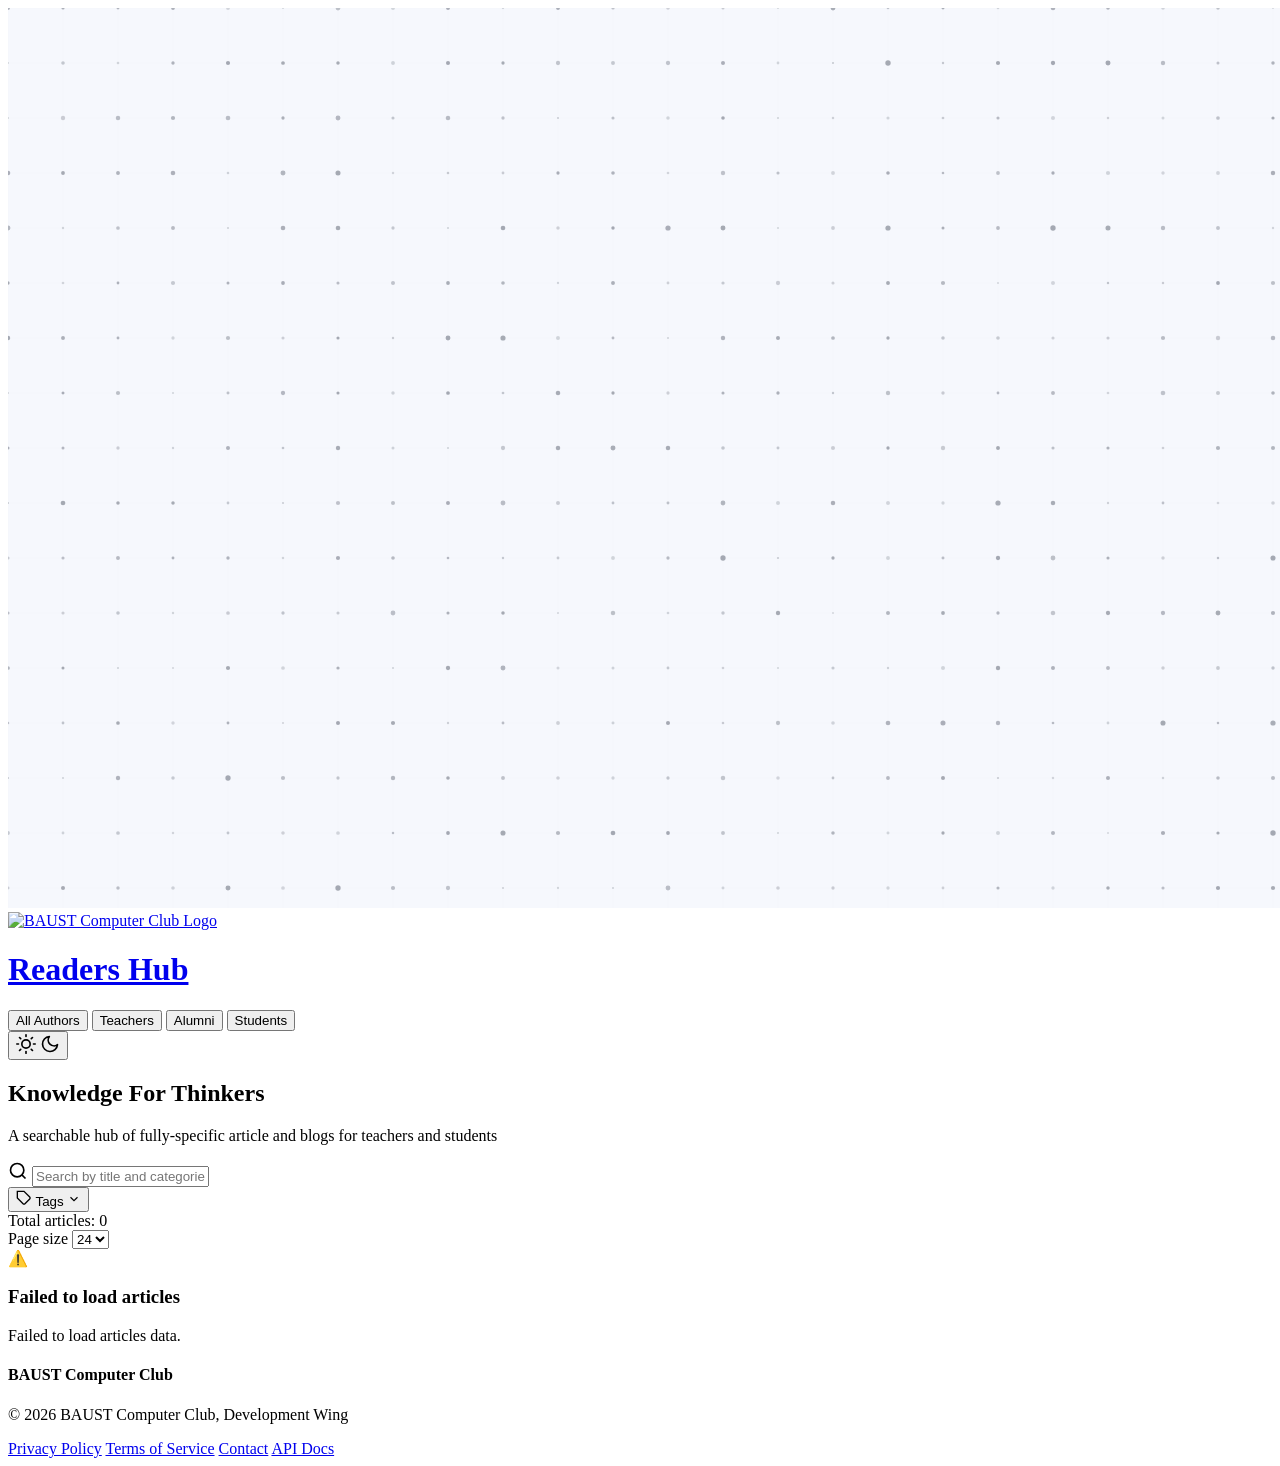
==== index.html @ feb51cdf "UI tweak: remove track, try option, and category badge" ====
<!DOCTYPE html>
<html lang="en" data-theme="light">
<head>
  <meta charset="UTF-8">
  <meta name="viewport" content="width=device-width, initial-scale=1.0">
  <title>Readers Hub - BAUST Computer Club</title>
  <meta name="description" content="A searchable hub of fully-specific article and blogs for teachers and students by BAUST Computer Club.">
  
  <!-- Google Fonts -->
  <link rel="preconnect" href="https://fonts.googleapis.com">
  <link rel="preconnect" href="https://fonts.gstatic.com" crossorigin>
  <link href="https://fonts.googleapis.com/css2?family=EB+Garamond:ital,wght@0,400..800;1,400..800&family=Inter:ital,opsz,wght@0,14..32,100..900;1,14..32,100..900&display=swap" rel="stylesheet">
  
  <link rel="stylesheet" href="style.css">
</head>
<body>

  <!-- Full Webpage Constellation Grid Canvas Background -->
  <canvas id="constellationCanvas" class="global-canvas-bg"></canvas>

  <!-- Top Navigation Header -->
  <header class="site-header">
    <div class="header-container">
      <!-- Left: Logo + Readers Hub title side-by-side -->
      <a href="index.html" class="brand-logo-group" aria-label="BAUST Computer Club Home">
        <img src="img/logo.jpeg" alt="BAUST Computer Club Logo" class="bcc-logo-img">
        <h1 class="header-title">Readers Hub</h1>
      </a>

      <!-- Center/Right: Author Category Nav Buttons (No dropdown) -->
      <nav class="nav-author-categories" aria-label="Author Categories">
        <button class="author-cat-nav-btn active" data-role="all">All Authors</button>
        <button class="author-cat-nav-btn" data-role="teacher">Teachers</button>
        <button class="author-cat-nav-btn" data-role="alumni">Alumni</button>
        <button class="author-cat-nav-btn" data-role="student">Students</button>
      </nav>

      <!-- Right Theme Toggle -->
      <div class="header-actions">
        <button id="themeToggleBtn" class="theme-toggle-btn" aria-label="Toggle light/dark theme" title="Toggle Theme">
          <!-- Sun Icon (shown in dark mode) -->
          <svg class="icon-sun" viewBox="0 0 24 24" width="20" height="20" stroke="currentColor" stroke-width="2" fill="none" stroke-linecap="round" stroke-linejoin="round">
            <circle cx="12" cy="12" r="5"></circle>
            <line x1="12" y1="1" x2="12" y2="3"></line>
            <line x1="12" y1="21" x2="12" y2="23"></line>
            <line x1="4.22" y1="4.22" x2="5.64" y2="5.64"></line>
            <line x1="18.36" y1="18.36" x2="19.78" y2="19.78"></line>
            <line x1="1" y1="12" x2="3" y2="12"></line>
            <line x1="21" y1="12" x2="23" y2="12"></line>
            <line x1="4.22" y1="19.78" x2="5.64" y2="18.36"></line>
            <line x1="18.36" y1="5.64" x2="19.78" y2="4.22"></line>
          </svg>
          <!-- Moon Icon (shown in light mode) -->
          <svg class="icon-moon" viewBox="0 0 24 24" width="20" height="20" stroke="currentColor" stroke-width="2" fill="none" stroke-linecap="round" stroke-linejoin="round">
            <path d="M21 12.79A9 9 0 1 1 11.21 3 7 7 0 0 0 21 12.79z"></path>
          </svg>
        </button>
      </div>
    </div>
  </header>

  <!-- Hero Section -->
  <section class="hero-section">
    <div class="hero-container">
      <h2 class="hero-title">Knowledge For Thinkers</h2>
      <p class="hero-subtitle">A searchable hub of fully-specific article and blogs for teachers and students</p>

      <!-- Search Input Container -->
      <div class="search-box-wrapper">
        <svg class="search-icon" viewBox="0 0 24 24" width="20" height="20" stroke="currentColor" stroke-width="2" fill="none">
          <circle cx="11" cy="11" r="8"></circle>
          <line x1="21" y1="21" x2="16.65" y2="16.65"></line>
        </svg>
        <input type="text" id="searchInput" class="search-input" placeholder="Search by title and categories" autocomplete="off" aria-label="Search articles">
        <button id="clearSearchBtn" class="clear-search-btn" aria-label="Clear search" hidden>✕</button>
      </div>


    </div>
  </section>

  <!-- Control & Filter Bar -->
  <main class="content-wrapper">
    <div class="control-bar-wrapper">
      <div class="control-bar">
        <!-- Left: Track filter buttons -->
        <div class="track-filters">

          <!-- Tags Dropdown filter button -->
          <div class="tags-dropdown-wrapper">
            <button id="tagsDropdownBtn" class="tags-dropdown-btn">
              <svg viewBox="0 0 24 24" width="16" height="16" stroke="currentColor" stroke-width="2" fill="none">
                <path d="M20.59 13.41l-7.17 7.17a2 2 0 0 1-2.83 0L2 12V2h10l8.59 8.59a2 2 0 0 1 0 2.82z"></path>
                <line x1="7" y1="7" x2="7.01" y2="7"></line>
              </svg>
              <span>Tags</span>
              <svg class="chevron-icon" viewBox="0 0 24 24" width="14" height="14" stroke="currentColor" stroke-width="2" fill="none">
                <polyline points="6 9 12 15 18 9"></polyline>
              </svg>
            </button>

            <!-- Tags menu -->
            <div id="tagsMenu" class="tags-menu" hidden>
              <!-- Populated dynamically -->
            </div>
          </div>
        </div>

        <!-- Right: Counter and Page Size -->
        <div class="control-right">
          <span class="article-count" id="articleCountLabel">Total articles: 0</span>
          
          <div class="page-size-wrapper">
            <label for="pageSizeSelect">Page size</label>
            <select id="pageSizeSelect" class="page-size-select">
              <option value="6">6</option>
              <option value="12">12</option>
              <option value="24" selected>24</option>
              <option value="36">36</option>
            </select>
          </div>
        </div>
      </div>
    </div>

    <!-- Article Cards Grid -->
    <section class="articles-section">
      <div id="articlesGrid" class="articles-grid">
        <!-- Rendered dynamically via app.js -->
      </div>

      <!-- Empty State -->
      <div id="emptyState" class="empty-state" hidden>
        <div class="empty-icon">🔍</div>
        <h3>No matching articles found</h3>
        <p>Try adjusting your search criteria or filter tags.</p>
        <button id="resetFiltersBtn" class="reset-btn">Reset All Filters</button>
      </div>
    </section>

    <!-- Pagination Container -->
    <nav class="pagination-container" aria-label="Page navigation">
      <div id="paginationControls" class="pagination-controls">
        <!-- Dynamic pagination buttons -->
      </div>
    </nav>
  </main>

  <!-- Footer Section -->
  <footer class="site-footer">
    <div class="footer-card">
      <div class="footer-left">
        <h4 class="footer-brand">BAUST Computer Club</h4>
        <p class="footer-copyright">© 2026 BAUST Computer Club, Development Wing</p>
      </div>

      <div class="footer-links">
        <a href="#privacy" class="footer-link">Privacy Policy</a>
        <a href="#terms" class="footer-link">Terms of Service</a>
        <a href="#contact" class="footer-link">Contact</a>
        <a href="#api" class="footer-link">API Docs</a>
      </div>
    </div>
  </footer>

  <!-- Article Detail Modal -->
  <div id="articleModal" class="modal-overlay" hidden aria-hidden="true" role="dialog" aria-labelledby="modalTitle">
    <div class="modal-card">
      <button id="closeModalBtn" class="modal-close-btn" aria-label="Close modal">✕</button>
      
      <div class="modal-header">
        <div class="modal-meta-top">
          <span id="modalDate" class="modal-date">2024-08-12</span>
          <span id="modalTrack" class="modal-track-badge">Business</span>
        </div>
        <h2 id="modalTitle" class="modal-title">FungalForecast</h2>
        <div id="modalCategories" class="modal-categories"></div>
      </div>

      <div class="modal-body">
        <div id="modalDescription" class="modal-description-callout"></div>
        <div id="modalContent" class="modal-full-content"></div>
      </div>

      <div class="modal-footer">
        <div id="modalTags" class="modal-tags"></div>
      </div>
    </div>
  </div>

  <script src="data.js"></script>
  <script src="app.js"></script>
</body>
</html>
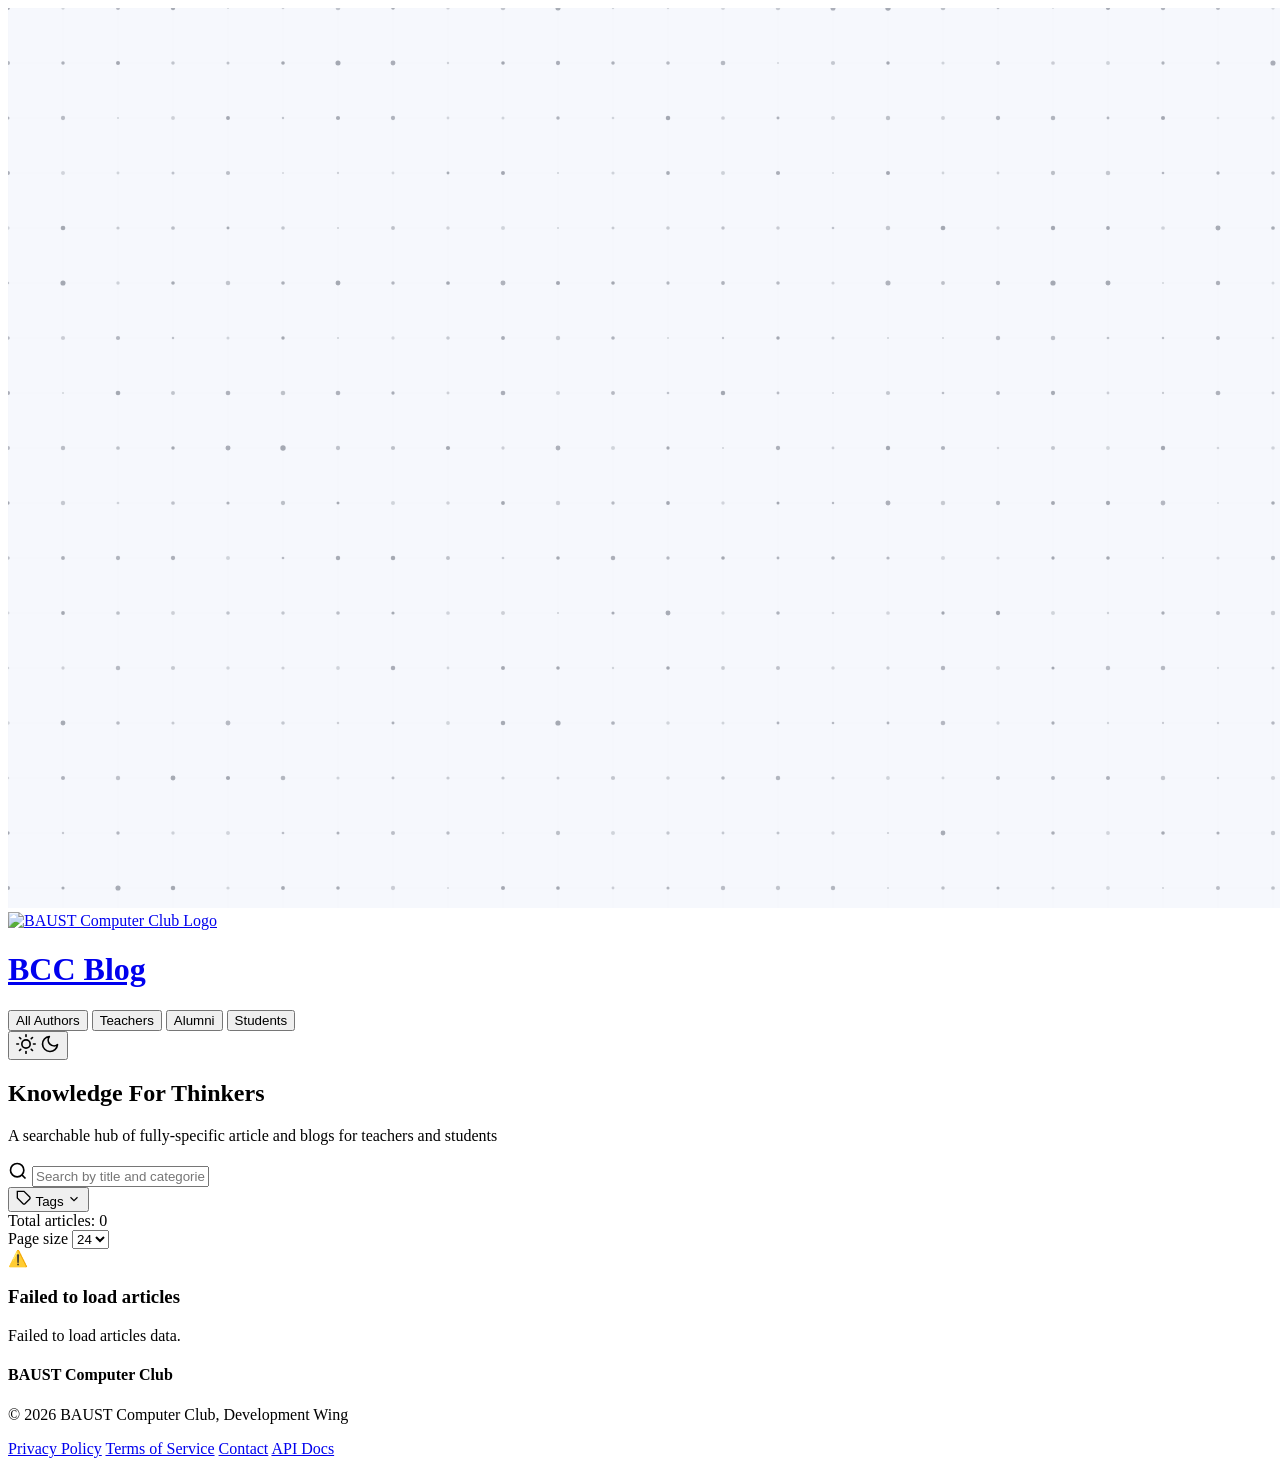
==== commit 79726b73: "Update project files" ====
--- a/index.html
+++ b/index.html
@@ -1,18 +1,23 @@
 <!DOCTYPE html>
 <html lang="en" data-theme="light">
+
 <head>
   <meta charset="UTF-8">
   <meta name="viewport" content="width=device-width, initial-scale=1.0">
   <title>Readers Hub - BAUST Computer Club</title>
-  <meta name="description" content="A searchable hub of fully-specific article and blogs for teachers and students by BAUST Computer Club.">
-  
+  <meta name="description"
+    content="A searchable hub of fully-specific article and blogs for teachers and students by BAUST Computer Club.">
+
   <!-- Google Fonts -->
   <link rel="preconnect" href="https://fonts.googleapis.com">
   <link rel="preconnect" href="https://fonts.gstatic.com" crossorigin>
-  <link href="https://fonts.googleapis.com/css2?family=EB+Garamond:ital,wght@0,400..800;1,400..800&family=Inter:ital,opsz,wght@0,14..32,100..900;1,14..32,100..900&display=swap" rel="stylesheet">
-  
+  <link
+    href="https://fonts.googleapis.com/css2?family=EB+Garamond:ital,wght@0,400..800;1,400..800&family=Inter:ital,opsz,wght@0,14..32,100..900;1,14..32,100..900&display=swap"
+    rel="stylesheet">
+
   <link rel="stylesheet" href="style.css">
 </head>
+
 <body>
 
   <!-- Full Webpage Constellation Grid Canvas Background -->
@@ -24,7 +29,7 @@
       <!-- Left: Logo + Readers Hub title side-by-side -->
       <a href="index.html" class="brand-logo-group" aria-label="BAUST Computer Club Home">
         <img src="img/logo.jpeg" alt="BAUST Computer Club Logo" class="bcc-logo-img">
-        <h1 class="header-title">Readers Hub</h1>
+        <h1 class="header-title">BCC Blog</h1>
       </a>
 
       <!-- Center/Right: Author Category Nav Buttons (No dropdown) -->
@@ -39,7 +44,8 @@
       <div class="header-actions">
         <button id="themeToggleBtn" class="theme-toggle-btn" aria-label="Toggle light/dark theme" title="Toggle Theme">
           <!-- Sun Icon (shown in dark mode) -->
-          <svg class="icon-sun" viewBox="0 0 24 24" width="20" height="20" stroke="currentColor" stroke-width="2" fill="none" stroke-linecap="round" stroke-linejoin="round">
+          <svg class="icon-sun" viewBox="0 0 24 24" width="20" height="20" stroke="currentColor" stroke-width="2"
+            fill="none" stroke-linecap="round" stroke-linejoin="round">
             <circle cx="12" cy="12" r="5"></circle>
             <line x1="12" y1="1" x2="12" y2="3"></line>
             <line x1="12" y1="21" x2="12" y2="23"></line>
@@ -51,7 +57,8 @@
             <line x1="18.36" y1="5.64" x2="19.78" y2="4.22"></line>
           </svg>
           <!-- Moon Icon (shown in light mode) -->
-          <svg class="icon-moon" viewBox="0 0 24 24" width="20" height="20" stroke="currentColor" stroke-width="2" fill="none" stroke-linecap="round" stroke-linejoin="round">
+          <svg class="icon-moon" viewBox="0 0 24 24" width="20" height="20" stroke="currentColor" stroke-width="2"
+            fill="none" stroke-linecap="round" stroke-linejoin="round">
             <path d="M21 12.79A9 9 0 1 1 11.21 3 7 7 0 0 0 21 12.79z"></path>
           </svg>
         </button>
@@ -67,11 +74,13 @@
 
       <!-- Search Input Container -->
       <div class="search-box-wrapper">
-        <svg class="search-icon" viewBox="0 0 24 24" width="20" height="20" stroke="currentColor" stroke-width="2" fill="none">
+        <svg class="search-icon" viewBox="0 0 24 24" width="20" height="20" stroke="currentColor" stroke-width="2"
+          fill="none">
           <circle cx="11" cy="11" r="8"></circle>
           <line x1="21" y1="21" x2="16.65" y2="16.65"></line>
         </svg>
-        <input type="text" id="searchInput" class="search-input" placeholder="Search by title and categories" autocomplete="off" aria-label="Search articles">
+        <input type="text" id="searchInput" class="search-input" placeholder="Search by title and categories"
+          autocomplete="off" aria-label="Search articles">
         <button id="clearSearchBtn" class="clear-search-btn" aria-label="Clear search" hidden>✕</button>
       </div>
 
@@ -94,7 +103,8 @@
                 <line x1="7" y1="7" x2="7.01" y2="7"></line>
               </svg>
               <span>Tags</span>
-              <svg class="chevron-icon" viewBox="0 0 24 24" width="14" height="14" stroke="currentColor" stroke-width="2" fill="none">
+              <svg class="chevron-icon" viewBox="0 0 24 24" width="14" height="14" stroke="currentColor"
+                stroke-width="2" fill="none">
                 <polyline points="6 9 12 15 18 9"></polyline>
               </svg>
             </button>
@@ -109,7 +119,7 @@
         <!-- Right: Counter and Page Size -->
         <div class="control-right">
           <span class="article-count" id="articleCountLabel">Total articles: 0</span>
-          
+
           <div class="page-size-wrapper">
             <label for="pageSizeSelect">Page size</label>
             <select id="pageSizeSelect" class="page-size-select">
@@ -167,7 +177,7 @@
   <div id="articleModal" class="modal-overlay" hidden aria-hidden="true" role="dialog" aria-labelledby="modalTitle">
     <div class="modal-card">
       <button id="closeModalBtn" class="modal-close-btn" aria-label="Close modal">✕</button>
-      
+
       <div class="modal-header">
         <div class="modal-meta-top">
           <span id="modalDate" class="modal-date">2024-08-12</span>
@@ -191,4 +201,5 @@
   <script src="data.js"></script>
   <script src="app.js"></script>
 </body>
-</html>
+
+</html>
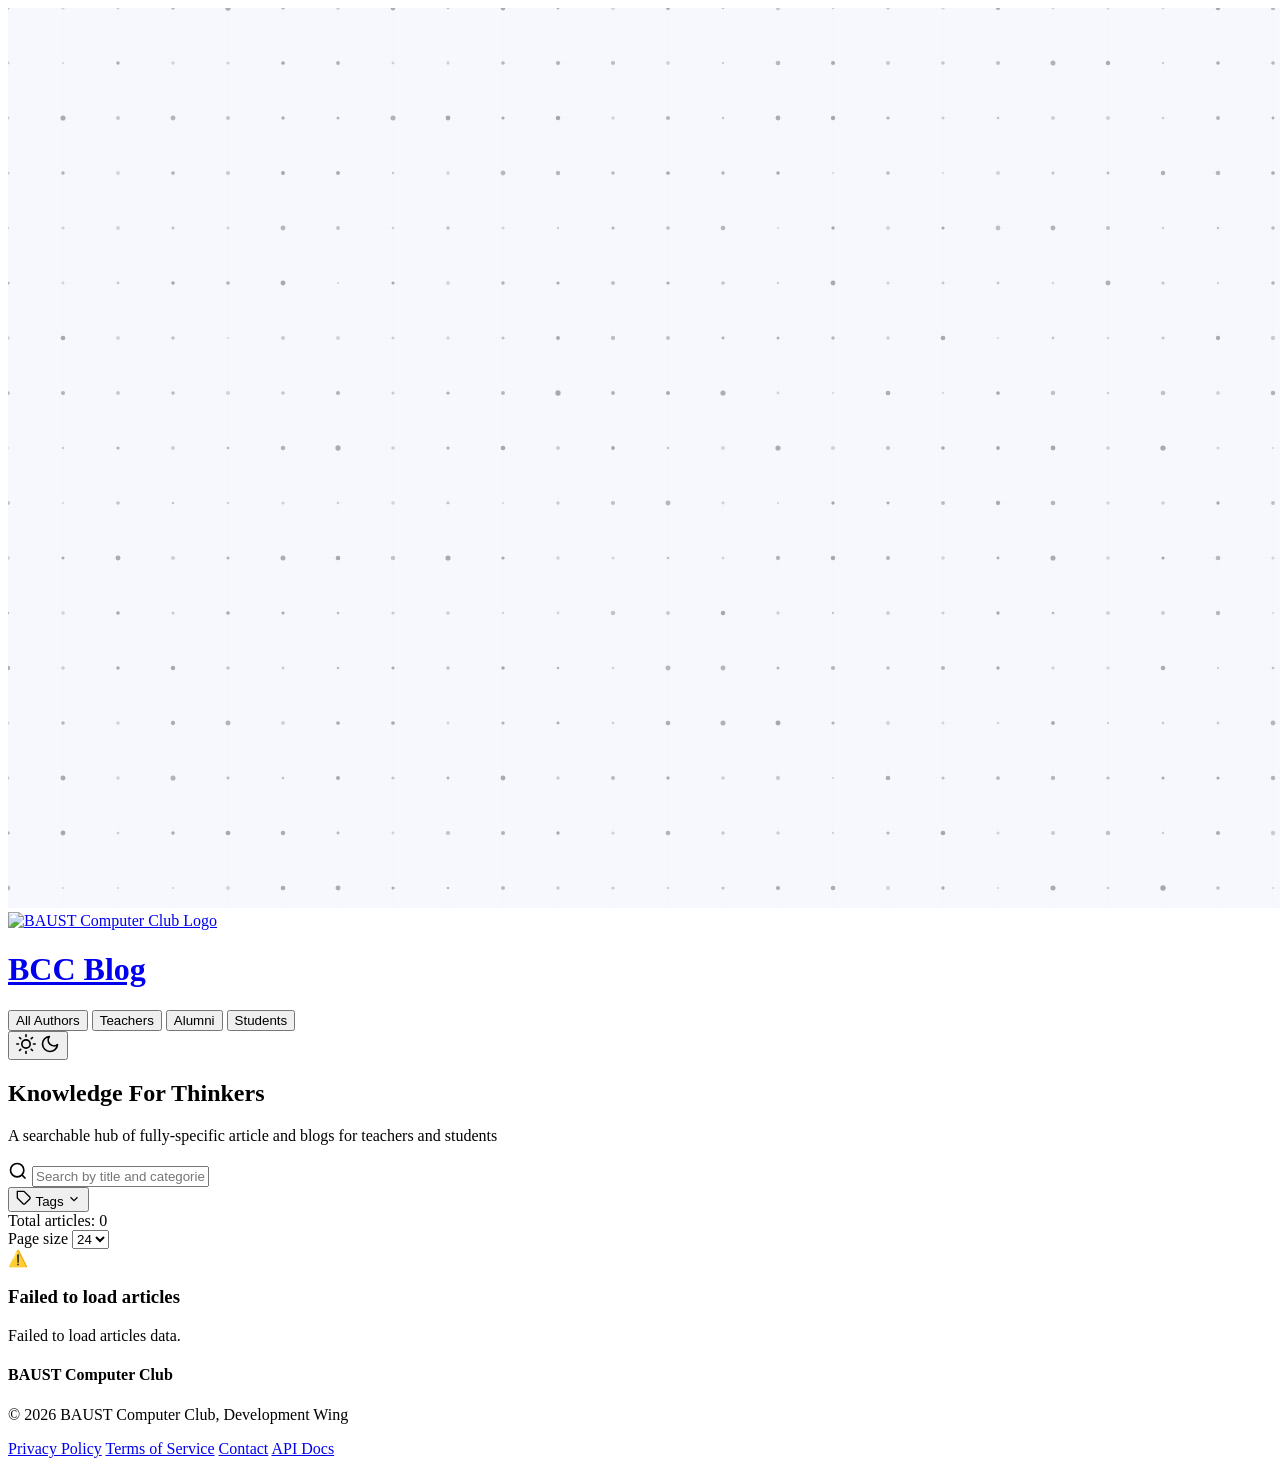
==== commit 24060862: "Title changes" ====
--- a/index.html
+++ b/index.html
@@ -4,7 +4,7 @@
 <head>
   <meta charset="UTF-8">
   <meta name="viewport" content="width=device-width, initial-scale=1.0">
-  <title>Readers Hub - BAUST Computer Club</title>
+  <title>BCCBlog</title>
   <meta name="description"
     content="A searchable hub of fully-specific article and blogs for teachers and students by BAUST Computer Club.">
 
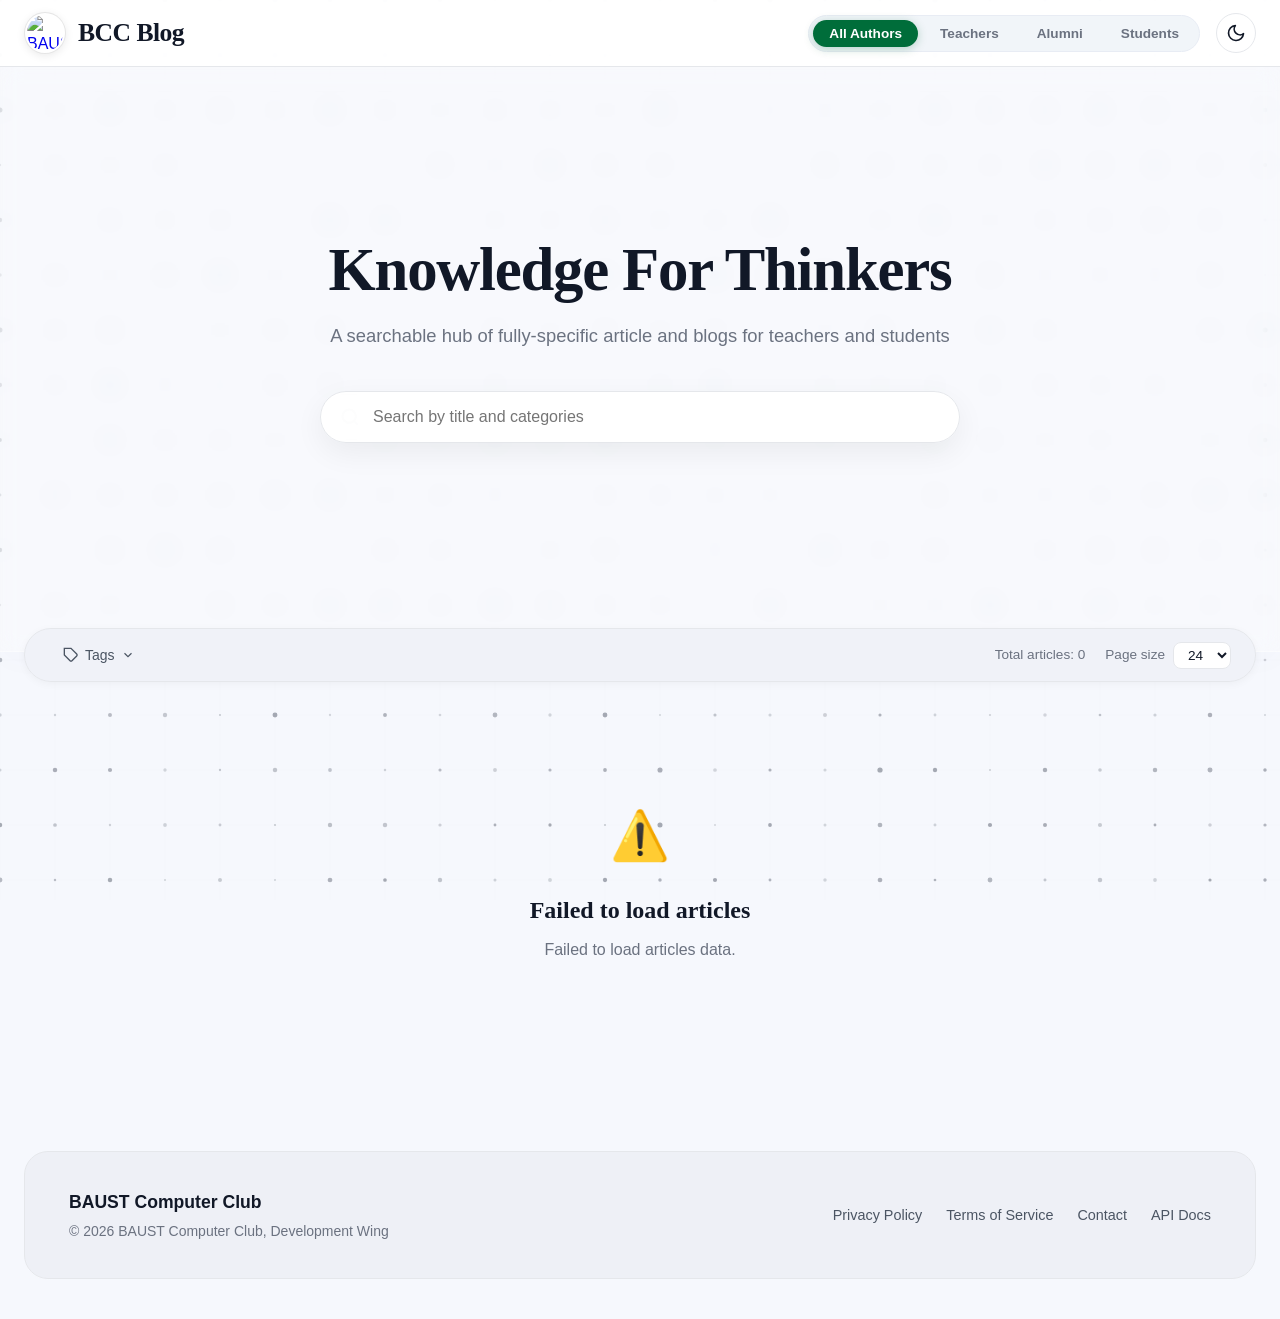
==== commit a6cdd73c: "feat: make website fully responsive and add mobile hamburger menu" ====
--- a/index.html
+++ b/index.html
@@ -32,36 +32,48 @@
         <h1 class="header-title">BCC Blog</h1>
       </a>
 
-      <!-- Center/Right: Author Category Nav Buttons (No dropdown) -->
-      <nav class="nav-author-categories" aria-label="Author Categories">
-        <button class="author-cat-nav-btn active" data-role="all">All Authors</button>
-        <button class="author-cat-nav-btn" data-role="teacher">Teachers</button>
-        <button class="author-cat-nav-btn" data-role="alumni">Alumni</button>
-        <button class="author-cat-nav-btn" data-role="student">Students</button>
-      </nav>
-
-      <!-- Right Theme Toggle -->
-      <div class="header-actions">
-        <button id="themeToggleBtn" class="theme-toggle-btn" aria-label="Toggle light/dark theme" title="Toggle Theme">
-          <!-- Sun Icon (shown in dark mode) -->
-          <svg class="icon-sun" viewBox="0 0 24 24" width="20" height="20" stroke="currentColor" stroke-width="2"
-            fill="none" stroke-linecap="round" stroke-linejoin="round">
-            <circle cx="12" cy="12" r="5"></circle>
-            <line x1="12" y1="1" x2="12" y2="3"></line>
-            <line x1="12" y1="21" x2="12" y2="23"></line>
-            <line x1="4.22" y1="4.22" x2="5.64" y2="5.64"></line>
-            <line x1="18.36" y1="18.36" x2="19.78" y2="19.78"></line>
-            <line x1="1" y1="12" x2="3" y2="12"></line>
-            <line x1="21" y1="12" x2="23" y2="12"></line>
-            <line x1="4.22" y1="19.78" x2="5.64" y2="18.36"></line>
-            <line x1="18.36" y1="5.64" x2="19.78" y2="4.22"></line>
-          </svg>
-          <!-- Moon Icon (shown in light mode) -->
-          <svg class="icon-moon" viewBox="0 0 24 24" width="20" height="20" stroke="currentColor" stroke-width="2"
-            fill="none" stroke-linecap="round" stroke-linejoin="round">
-            <path d="M21 12.79A9 9 0 1 1 11.21 3 7 7 0 0 0 21 12.79z"></path>
+      <!-- Mobile controls wrapper -->
+      <div class="mobile-header-controls">
+        <button class="hamburger-btn" aria-label="Toggle mobile menu" aria-expanded="false">
+          <svg viewBox="0 0 24 24" width="24" height="24" stroke="currentColor" stroke-width="2" fill="none" stroke-linecap="round" stroke-linejoin="round">
+            <line x1="3" y1="12" x2="21" y2="12"></line>
+            <line x1="3" y1="6" x2="21" y2="6"></line>
+            <line x1="3" y1="18" x2="21" y2="18"></line>
           </svg>
         </button>
+      </div>
+
+      <!-- Navigation Menu -->
+      <div class="nav-menu-wrapper">
+        <!-- Center/Right: Author Category Nav Buttons (No dropdown) -->
+        <nav class="nav-author-categories" aria-label="Author Categories">
+          <button class="author-cat-nav-btn active" data-role="all">All Authors</button>
+          <button class="author-cat-nav-btn" data-role="teacher">Teachers</button>
+          <button class="author-cat-nav-btn" data-role="alumni">Alumni</button>
+          <button class="author-cat-nav-btn" data-role="student">Students</button>
+        </nav>
+        <div class="header-actions">
+          <button id="themeToggleBtn" class="theme-toggle-btn" aria-label="Toggle light/dark theme" title="Toggle Theme">
+            <!-- Sun Icon (shown in dark mode) -->
+            <svg class="icon-sun" viewBox="0 0 24 24" width="20" height="20" stroke="currentColor" stroke-width="2"
+              fill="none" stroke-linecap="round" stroke-linejoin="round">
+              <circle cx="12" cy="12" r="5"></circle>
+              <line x1="12" y1="1" x2="12" y2="3"></line>
+              <line x1="12" y1="21" x2="12" y2="23"></line>
+              <line x1="4.22" y1="4.22" x2="5.64" y2="5.64"></line>
+              <line x1="18.36" y1="18.36" x2="19.78" y2="19.78"></line>
+              <line x1="1" y1="12" x2="3" y2="12"></line>
+              <line x1="21" y1="12" x2="23" y2="12"></line>
+              <line x1="4.22" y1="19.78" x2="5.64" y2="18.36"></line>
+              <line x1="18.36" y1="5.64" x2="19.78" y2="4.22"></line>
+            </svg>
+            <!-- Moon Icon (shown in light mode) -->
+            <svg class="icon-moon" viewBox="0 0 24 24" width="20" height="20" stroke="currentColor" stroke-width="2"
+              fill="none" stroke-linecap="round" stroke-linejoin="round">
+              <path d="M21 12.79A9 9 0 1 1 11.21 3 7 7 0 0 0 21 12.79z"></path>
+            </svg>
+          </button>
+        </div>
       </div>
     </div>
   </header>
--- a/style.css
+++ b/style.css
@@ -0,0 +1,1220 @@
+/* CSS Reset & Variables */
+*, *::before, *::after {
+  box-sizing: border-box;
+  margin: 0;
+  padding: 0;
+}
+
+:root {
+  --font-serif: 'EB Garamond', Georgia, serif;
+  --font-sans: 'Inter', -apple-system, BlinkMacSystemFont, 'Segoe UI', Roboto, sans-serif;
+  --transition-speed: 0.25s;
+}
+
+/* Light Theme Variables */
+[data-theme="light"] {
+  --bg-page: #f6f8fd;
+  --bg-header: rgba(255, 255, 255, 0.95);
+  --bg-hero: rgba(255, 255, 255, 0.45);
+  --bg-hero-search: rgba(255, 255, 255, 0.98);
+  --bg-control-bar: rgba(240, 242, 248, 0.95);
+  --bg-control-active: #006D3A;
+  --text-control-active: #ffffff;
+  --bg-card: rgba(255, 255, 255, 0.95);
+  --bg-footer: rgba(238, 240, 246, 0.95);
+  --text-heading: #111827;
+  --text-body: #4b5563;
+  --text-muted: #6b7280;
+  --border-light: #e5e7eb;
+  --border-card: #e8ecf4;
+  --shadow-sm: 0 2px 8px rgba(0, 0, 0, 0.04);
+  --shadow-md: 0 10px 30px rgba(0, 0, 0, 0.06);
+  --shadow-hover: 0 20px 45px rgba(0, 0, 0, 0.12), 0 0 25px rgba(0, 109, 58, 0.35);
+  --accent-color: #006D3A;
+  --btn-view-bg: #006D3A;
+  --btn-view-text: #ffffff;
+  --btn-view-hover: #00552d;
+  --pill-try-bg: #ffffff;
+  --pill-try-border: #e2e8f0;
+  --pill-try-text: #334155;
+  --tag-bg: #f1f5f9;
+  --tag-text: #334155;
+  --accent-bar: linear-gradient(90deg, #006D3A, #34d399);
+}
+
+/* Dark Theme Variables */
+[data-theme="dark"] {
+  --bg-page: #0f1015;
+  --bg-header: rgba(20, 21, 28, 0.92);
+  --bg-hero: transparent;
+  --bg-hero-search: rgba(24, 26, 36, 0.95);
+  --bg-control-bar: rgba(24, 27, 36, 0.92);
+  --bg-control-active: #006D3A;
+  --text-control-active: #ffffff;
+  --bg-card: rgba(28, 31, 43, 0.92);
+  --bg-footer: rgba(25, 27, 38, 0.92);
+  --text-heading: #f9fafb;
+  --text-body: #cbd5e1;
+  --text-muted: #94a3b8;
+  --border-light: #262936;
+  --border-card: #282c3d;
+  --shadow-sm: 0 2px 10px rgba(0, 0, 0, 0.3);
+  --shadow-md: 0 12px 35px rgba(0, 0, 0, 0.45);
+  --shadow-hover: 0 22px 50px rgba(0, 0, 0, 0.65), 0 0 25px rgba(0, 109, 58, 0.45);
+  --accent-color: #006D3A;
+  --btn-view-bg: #006D3A;
+  --btn-view-text: #ffffff;
+  --btn-view-hover: #008f4c;
+  --pill-try-bg: #1c1f2b;
+  --pill-try-border: #2e3346;
+  --pill-try-text: #e2e8f0;
+  --tag-bg: #12141c;
+  --tag-text: #cbd5e1;
+  --accent-bar: linear-gradient(90deg, #006D3A, #34d399);
+}
+
+body {
+  font-family: var(--font-sans);
+  background-color: var(--bg-page);
+  color: var(--text-body);
+  line-height: 1.6;
+  min-height: 100vh;
+  position: relative;
+  transition: background-color var(--transition-speed), color var(--transition-speed);
+}
+
+/* Full Webpage Fixed Canvas Background */
+.global-canvas-bg {
+  position: fixed;
+  top: 0;
+  left: 0;
+  width: 100vw;
+  height: 100vh;
+  pointer-events: none;
+  z-index: 0;
+}
+
+/* Header Navbar */
+.site-header {
+  position: sticky;
+  top: 0;
+  z-index: 1000;
+  background-color: var(--bg-header);
+  border-bottom: 1px solid var(--border-light);
+  backdrop-filter: blur(12px);
+  transition: background-color var(--transition-speed), border-color var(--transition-speed);
+}
+
+.header-container {
+  max-width: 1280px;
+  margin: 0 auto;
+  padding: 12px 24px;
+  display: flex;
+  align-items: center;
+  justify-content: space-between;
+}
+
+.brand-logo-group {
+  display: flex;
+  align-items: center;
+  gap: 12px;
+  text-decoration: none;
+  transition: transform 0.2s ease;
+}
+
+.brand-logo-group:hover {
+  transform: scale(1.02);
+}
+
+.bcc-logo-img {
+  width: 42px;
+  height: 42px;
+  border-radius: 50%;
+  object-fit: contain;
+  background-color: #ffffff;
+  padding: 2px;
+  border: 1px solid rgba(0, 0, 0, 0.1);
+  display: block;
+  flex-shrink: 0;
+  box-shadow: 0 2px 8px rgba(0, 0, 0, 0.08);
+}
+
+.header-title {
+  font-family: var(--font-serif);
+  font-size: 1.6rem;
+  font-weight: 700;
+  color: var(--text-heading);
+  letter-spacing: -0.02em;
+  line-height: 1;
+}
+
+/* Direct Author Category Nav Buttons & Links (No dropdown) */
+.nav-author-categories {
+  display: flex;
+  align-items: center;
+  gap: 6px;
+  background-color: var(--tag-bg);
+  padding: 4px;
+  border-radius: 9999px;
+  border: 1px solid var(--border-card);
+}
+
+.author-cat-nav-btn, .author-cat-nav-link {
+  display: inline-flex;
+  align-items: center;
+  justify-content: center;
+  padding: 6px 16px;
+  border-radius: 9999px;
+  font-family: var(--font-sans);
+  font-size: 0.85rem;
+  font-weight: 600;
+  color: var(--text-muted);
+  background: transparent;
+  border: none;
+  text-decoration: none;
+  cursor: pointer;
+  transition: all 0.2s cubic-bezier(0.16, 1, 0.3, 1);
+  white-space: nowrap;
+}
+
+.author-cat-nav-btn:hover, .author-cat-nav-link:hover {
+  color: var(--text-heading);
+  background-color: rgba(0, 0, 0, 0.05);
+}
+
+[data-theme="dark"] .author-cat-nav-btn:hover, [data-theme="dark"] .author-cat-nav-link:hover {
+  background-color: rgba(255, 255, 255, 0.08);
+}
+
+.author-cat-nav-btn.active, .author-cat-nav-link.active {
+  background-color: #006D3A;
+  color: #ffffff !important;
+  box-shadow: 0 2px 10px rgba(0, 109, 58, 0.25);
+}
+
+.header-actions {
+  display: flex;
+  align-items: center;
+  gap: 16px;
+}
+
+.back-btn-link {
+  display: inline-flex;
+  align-items: center;
+  gap: 8px;
+  color: var(--text-heading);
+  text-decoration: none;
+  font-size: 0.9rem;
+  font-weight: 600;
+  padding: 8px 16px;
+  border-radius: 9999px;
+  background: var(--pill-try-bg);
+  border: 1px solid var(--border-light);
+  transition: all 0.2s ease;
+}
+
+.back-btn-link:hover {
+  border-color: #006D3A;
+  color: #006D3A;
+  transform: translateX(-3px);
+}
+
+.theme-toggle-btn {
+  background: var(--pill-try-bg);
+  border: 1px solid var(--border-light);
+  color: var(--text-heading);
+  width: 40px;
+  height: 40px;
+  border-radius: 50%;
+  display: flex;
+  align-items: center;
+  justify-content: center;
+  cursor: pointer;
+  transition: all 0.2s ease;
+}
+
+.theme-toggle-btn:hover {
+  transform: rotate(15deg) scale(1.08);
+  border-color: #006D3A;
+}
+
+[data-theme="light"] .icon-sun { display: none; }
+[data-theme="light"] .icon-moon { display: block; }
+[data-theme="dark"] .icon-sun { display: block; }
+[data-theme="dark"] .icon-moon { display: none; }
+
+/* Navigation Menu Wrapper */
+.nav-menu-wrapper {
+  display: flex;
+  align-items: center;
+  gap: 16px;
+}
+
+/* Mobile Header Controls */
+.mobile-header-controls {
+  display: none;
+}
+
+.hamburger-btn {
+  background: var(--pill-try-bg);
+  border: 1px solid var(--border-light);
+  color: var(--text-heading);
+  width: 40px;
+  height: 40px;
+  border-radius: 8px;
+  display: flex;
+  align-items: center;
+  justify-content: center;
+  cursor: pointer;
+  transition: all 0.2s ease;
+}
+
+.hamburger-btn:hover {
+  border-color: #006D3A;
+  color: #006D3A;
+}
+
+/* Mobile Responsive */
+@media (max-width: 860px) {
+  .mobile-header-controls {
+    display: block;
+  }
+
+  .nav-menu-wrapper {
+    position: absolute;
+    top: 100%;
+    left: 0;
+    right: 0;
+    background-color: var(--bg-header);
+    border-bottom: 1px solid var(--border-light);
+    flex-direction: column;
+    padding: 20px;
+    gap: 20px;
+    box-shadow: var(--shadow-md);
+    transform: translateY(-10px);
+    opacity: 0;
+    pointer-events: none;
+    visibility: hidden;
+    transition: all 0.3s cubic-bezier(0.16, 1, 0.3, 1);
+  }
+
+  .nav-menu-wrapper.active {
+    transform: translateY(0);
+    opacity: 1;
+    pointer-events: auto;
+    visibility: visible;
+  }
+
+  .nav-author-categories {
+    width: 100%;
+    flex-direction: column;
+    border-radius: 12px;
+    padding: 8px;
+  }
+
+  .author-cat-nav-btn, .author-cat-nav-link {
+    width: 100%;
+    text-align: center;
+    padding: 10px;
+  }
+
+  .header-actions {
+    width: 100%;
+    justify-content: center;
+  }
+}
+
+/* Hero Section */
+.hero-section {
+  min-height: 65vh;
+  display: flex;
+  align-items: center;
+  justify-content: center;
+  padding: 80px 24px 96px;
+  text-align: center;
+  position: relative;
+  z-index: 1;
+  transition: background 0.3s ease, backdrop-filter 0.3s ease;
+}
+
+/* Glassmorphism Effect in Hero Section (Light Mode Only) */
+[data-theme="light"] .hero-section {
+  background: rgba(255, 255, 255, 0.22);
+  backdrop-filter: blur(10px);
+  -webkit-backdrop-filter: blur(10px);
+  border-bottom: 1px solid rgba(255, 255, 255, 0.4);
+  box-shadow: 0 8px 32px rgba(31, 38, 135, 0.02);
+}
+
+[data-theme="dark"] .hero-section {
+  background: transparent;
+  backdrop-filter: none;
+  -webkit-backdrop-filter: none;
+  border-bottom: none;
+  box-shadow: none;
+}
+
+.hero-container {
+  position: relative;
+  z-index: 2;
+  max-width: 900px;
+  margin: 0 auto;
+  width: 100%;
+}
+
+.hero-title {
+  font-family: var(--font-serif);
+  font-size: 3.8rem;
+  font-weight: 700;
+  color: var(--text-heading);
+  margin-bottom: 16px;
+  letter-spacing: -0.02em;
+  line-height: 1.15;
+}
+
+.hero-subtitle {
+  font-size: 1.15rem;
+  color: var(--text-muted);
+  margin-bottom: 40px;
+  font-weight: 400;
+}
+
+/* Search Box */
+.search-box-wrapper {
+  position: relative;
+  max-width: 640px;
+  margin: 0 auto 24px;
+}
+
+.search-icon {
+  position: absolute;
+  left: 20px;
+  top: 50%;
+  transform: translateY(-50%);
+  color: var(--text-muted);
+  pointer-events: none;
+}
+
+.search-input {
+  width: 100%;
+  padding: 16px 48px 16px 52px;
+  font-family: var(--font-sans);
+  font-size: 1rem;
+  color: var(--text-heading);
+  background-color: var(--bg-hero-search);
+  border: 1px solid var(--border-light);
+  border-radius: 9999px;
+  box-shadow: var(--shadow-md);
+  outline: none;
+  transition: all 0.2s ease;
+  backdrop-filter: blur(8px);
+}
+
+.search-input:focus {
+  border-color: #006D3A;
+  box-shadow: 0 0 0 4px rgba(0, 109, 58, 0.2), var(--shadow-md);
+}
+
+.clear-search-btn {
+  position: absolute;
+  right: 18px;
+  top: 50%;
+  transform: translateY(-50%);
+  background: none;
+  border: none;
+  color: var(--text-muted);
+  font-size: 1.1rem;
+  cursor: pointer;
+  padding: 4px;
+}
+
+.clear-search-btn:hover {
+  color: var(--text-heading);
+}
+
+/* Quick Try Pills */
+.quick-try-wrapper {
+  display: flex;
+  align-items: center;
+  justify-content: center;
+  gap: 10px;
+  flex-wrap: wrap;
+  font-size: 0.9rem;
+}
+
+.try-label {
+  color: var(--text-muted);
+  font-size: 0.85rem;
+  font-weight: 600;
+}
+
+.try-pills {
+  display: flex;
+  align-items: center;
+  gap: 8px;
+  flex-wrap: wrap;
+}
+
+.try-pill-btn {
+  background-color: var(--pill-try-bg);
+  border: 1px solid var(--pill-try-border);
+  color: var(--pill-try-text);
+  font-family: var(--font-sans);
+  font-size: 0.825rem;
+  font-weight: 600;
+  padding: 5px 16px;
+  border-radius: 9999px;
+  cursor: pointer;
+  transition: all 0.2s ease;
+}
+
+.try-pill-btn:hover, .try-pill-btn.active {
+  background-color: #006D3A;
+  color: #ffffff;
+  border-color: #006D3A;
+  transform: translateY(-1px);
+}
+
+/* Main Content Area */
+.content-wrapper {
+  max-width: 1280px;
+  margin: -24px auto 60px;
+  padding: 0 24px;
+  position: relative;
+  z-index: 10;
+}
+
+/* Control & Filter Bar (Higher Stacking Context) */
+.control-bar-wrapper {
+  margin-bottom: 36px;
+  position: relative;
+  z-index: 500;
+}
+
+.control-bar {
+  background-color: var(--bg-control-bar);
+  border: 1px solid var(--border-light);
+  border-radius: 9999px;
+  padding: 10px 24px;
+  display: flex;
+  align-items: center;
+  justify-content: space-between;
+  gap: 16px;
+  flex-wrap: wrap;
+  box-shadow: var(--shadow-sm);
+  backdrop-filter: blur(12px);
+  position: relative;
+  z-index: 500;
+  overflow: visible !important;
+  transition: background-color var(--transition-speed), border-color var(--transition-speed);
+}
+
+.track-filters {
+  display: flex;
+  align-items: center;
+  gap: 10px;
+  flex-wrap: wrap;
+}
+
+.track-label {
+  font-size: 0.75rem;
+  font-weight: 700;
+  letter-spacing: 0.08em;
+  color: var(--text-muted);
+  margin-right: 6px;
+}
+
+.track-btn {
+  background: transparent;
+  border: none;
+  color: var(--text-body);
+  font-family: var(--font-sans);
+  font-size: 0.875rem;
+  font-weight: 500;
+  padding: 8px 18px;
+  border-radius: 9999px;
+  cursor: pointer;
+  transition: all 0.2s ease;
+}
+
+.track-btn:hover {
+  color: var(--text-heading);
+  background-color: rgba(255, 255, 255, 0.06);
+}
+
+.track-btn.active {
+  background-color: #006D3A;
+  color: #ffffff;
+  font-weight: 600;
+  box-shadow: 0 4px 14px rgba(0, 109, 58, 0.35);
+}
+
+.v-divider {
+  width: 1px;
+  height: 20px;
+  background-color: var(--border-light);
+  margin: 0 4px;
+}
+
+/* Tags Dropdown - Highest Stacking Priority */
+.tags-dropdown-wrapper {
+  position: relative;
+  z-index: 600;
+}
+
+.tags-dropdown-btn {
+  background: transparent;
+  border: none;
+  color: var(--text-body);
+  font-family: var(--font-sans);
+  font-size: 0.875rem;
+  font-weight: 500;
+  display: flex;
+  align-items: center;
+  gap: 6px;
+  padding: 8px 14px;
+  border-radius: 9999px;
+  cursor: pointer;
+  transition: all 0.2s ease;
+}
+
+.tags-dropdown-btn:hover, .tags-dropdown-btn.active {
+  background-color: rgba(255, 255, 255, 0.06);
+  color: var(--text-heading);
+}
+
+.tags-menu {
+  display: none;
+  position: absolute;
+  top: calc(100% + 10px);
+  left: 0;
+  background-color: var(--bg-card);
+  border: 1px solid var(--border-card);
+  border-radius: 16px;
+  padding: 14px;
+  width: 250px;
+  max-height: 280px;
+  overflow-y: auto;
+  box-shadow: 0 16px 45px rgba(0, 0, 0, 0.35);
+  backdrop-filter: blur(20px);
+  z-index: 99999;
+}
+
+.tags-menu.show {
+  display: flex;
+  flex-direction: column;
+  gap: 6px;
+}
+
+.tag-option-item {
+  display: flex;
+  align-items: center;
+  gap: 8px;
+  font-size: 0.85rem;
+  color: var(--text-body);
+  cursor: pointer;
+  padding: 6px 10px;
+  border-radius: 6px;
+  transition: background 0.15s ease;
+}
+
+.tag-option-item:hover {
+  background-color: var(--tag-bg);
+  color: var(--text-heading);
+}
+
+/* Right Control Meta */
+.control-right {
+  display: flex;
+  align-items: center;
+  gap: 20px;
+  font-size: 0.85rem;
+  color: var(--text-muted);
+}
+
+.article-count {
+  font-weight: 500;
+}
+
+.page-size-wrapper {
+  display: flex;
+  align-items: center;
+  gap: 8px;
+}
+
+.page-size-select {
+  background-color: var(--bg-card);
+  color: var(--text-heading);
+  border: 1px solid var(--border-light);
+  border-radius: 8px;
+  padding: 4px 10px;
+  font-family: var(--font-sans);
+  font-size: 0.85rem;
+  cursor: pointer;
+  outline: none;
+}
+
+/* Articles Grid (Lower Stacking Priority than Control Bar) */
+.articles-grid {
+  display: grid;
+  grid-template-columns: repeat(3, 1fr);
+  gap: 28px;
+  position: relative;
+  z-index: 1;
+}
+
+@media (max-width: 1024px) {
+  .articles-grid {
+    grid-template-columns: repeat(2, 1fr);
+  }
+}
+
+@media (max-width: 680px) {
+  .articles-grid {
+    grid-template-columns: 1fr;
+  }
+  .control-bar {
+    border-radius: 20px;
+    flex-direction: column;
+    align-items: flex-start;
+  }
+  .control-right {
+    width: 100%;
+    justify-content: space-between;
+  }
+  .hero-title {
+    font-size: 2.6rem;
+  }
+}
+
+/* Article Card */
+.article-card {
+  background-color: var(--bg-card);
+  border: 1px solid var(--border-card);
+  border-radius: 20px;
+  padding: 28px;
+  display: flex;
+  flex-direction: column;
+  justify-content: space-between;
+  position: relative;
+  overflow: hidden;
+  box-shadow: var(--shadow-md);
+  backdrop-filter: blur(12px);
+  transition: transform 0.25s cubic-bezier(0.16, 1, 0.3, 1), box-shadow 0.25s ease, border-color 0.25s ease;
+}
+
+/* Card Top Accent Bar */
+.article-card::before {
+  content: '';
+  position: absolute;
+  top: 0;
+  left: 0;
+  right: 0;
+  height: 4px;
+  background: linear-gradient(90deg, #006D3A, #34d399);
+  opacity: 0.85;
+}
+
+/* Card Hover */
+.article-card:hover {
+  transform: translateY(-6px);
+  box-shadow: var(--shadow-hover);
+  border-color: #006D3A;
+}
+
+.card-top {
+  display: flex;
+  align-items: flex-start;
+  justify-content: space-between;
+  gap: 12px;
+  margin-bottom: 12px;
+}
+
+.card-title-link {
+  text-decoration: none;
+  color: inherit;
+}
+
+.card-title {
+  font-family: var(--font-serif);
+  font-size: 1.5rem;
+  font-weight: 600;
+  color: var(--text-heading);
+  line-height: 1.25;
+  transition: color 0.2s ease;
+}
+
+.card-title-link:hover .card-title {
+  color: #006D3A;
+}
+
+.card-date {
+  font-size: 0.8rem;
+  color: var(--text-muted);
+  white-space: nowrap;
+}
+
+/* Categories Badges */
+.card-categories {
+  display: flex;
+  align-items: center;
+  gap: 8px;
+  flex-wrap: wrap;
+  margin-bottom: 16px;
+}
+
+.cat-badge {
+  font-size: 0.75rem;
+  font-weight: 600;
+  padding: 3px 12px;
+  border-radius: 9999px;
+  text-transform: lowercase;
+}
+
+/* Category Colors */
+.cat-badge.business { background-color: #dbeafe; color: #1e40af; }
+.cat-badge.agriculture { background-color: #dcfce7; color: #166534; }
+.cat-badge.engineering { background-color: #e0e7ff; color: #3730a3; }
+.cat-badge.education { background-color: #ffedd5; color: #9a3412; }
+.cat-badge.enterprise { background-color: #ede9fe; color: #5b21b6; }
+.cat-badge.supply-chain { background-color: #f1f5f9; color: #334155; }
+.cat-badge.health { background-color: #ffe4e6; color: #9f1239; }
+.cat-badge.security { background-color: #fee2e2; color: #991b1b; }
+.cat-badge.default { background-color: #f3f4f6; color: #374151; }
+
+[data-theme="dark"] .cat-badge.business { background-color: #1e3a8a; color: #bfdbfe; }
+[data-theme="dark"] .cat-badge.agriculture { background-color: #14532d; color: #bbf7d0; }
+[data-theme="dark"] .cat-badge.engineering { background-color: #312e81; color: #c7d2fe; }
+[data-theme="dark"] .cat-badge.education { background-color: #7c2d12; color: #fed7aa; }
+[data-theme="dark"] .cat-badge.enterprise { background-color: #4c1d95; color: #ddd6fe; }
+[data-theme="dark"] .cat-badge.supply-chain { background-color: #334155; color: #e2e8f0; }
+
+.card-description {
+  font-size: 0.925rem;
+  color: var(--text-body);
+  margin-bottom: 24px;
+  line-height: 1.6;
+  display: -webkit-box;
+  -webkit-line-clamp: 5;
+  -webkit-box-orient: vertical;
+  overflow: hidden;
+}
+
+/* Card Bottom */
+.card-bottom {
+  margin-top: auto;
+  display: flex;
+  flex-direction: column;
+  gap: 20px;
+}
+
+.card-tags {
+  display: flex;
+  align-items: center;
+  gap: 8px;
+  flex-wrap: wrap;
+}
+
+.tag-pill {
+  background-color: var(--tag-bg);
+  color: var(--tag-text);
+  border: 1px solid var(--border-light);
+  font-size: 0.775rem;
+  padding: 4px 12px;
+  border-radius: 9999px;
+  display: inline-flex;
+  align-items: center;
+  gap: 6px;
+}
+
+/* Button Color #006D3A */
+.view-btn {
+  background-color: #006D3A;
+  color: #ffffff;
+  font-family: var(--font-sans);
+  font-size: 0.9rem;
+  font-weight: 600;
+  padding: 12px 24px;
+  border-radius: 9999px;
+  border: none;
+  cursor: pointer;
+  display: flex;
+  align-items: center;
+  justify-content: center;
+  gap: 8px;
+  width: 100%;
+  text-decoration: none;
+  transition: all 0.2s ease;
+  box-shadow: 0 4px 14px rgba(0, 109, 58, 0.3);
+}
+
+.view-btn:hover {
+  background-color: #00562e;
+  transform: translateY(-2px);
+  box-shadow: 0 6px 20px rgba(0, 109, 58, 0.45);
+}
+
+/* Empty State */
+.empty-state {
+  text-align: center;
+  padding: 80px 20px;
+  color: var(--text-muted);
+}
+
+.empty-icon {
+  font-size: 3rem;
+  margin-bottom: 16px;
+}
+
+.empty-state h3 {
+  font-family: var(--font-serif);
+  font-size: 1.5rem;
+  color: var(--text-heading);
+  margin-bottom: 8px;
+}
+
+.reset-btn {
+  margin-top: 20px;
+  background-color: #006D3A;
+  color: #ffffff;
+  border: none;
+  padding: 10px 24px;
+  border-radius: 9999px;
+  font-weight: 600;
+  cursor: pointer;
+}
+
+/* Pagination */
+.pagination-container {
+  margin-top: 48px;
+  display: flex;
+  justify-content: center;
+  position: relative;
+  z-index: 10;
+}
+
+.pagination-controls {
+  display: flex;
+  align-items: center;
+  gap: 12px;
+}
+
+.page-btn {
+  width: 42px;
+  height: 42px;
+  border-radius: 50%;
+  border: 1px solid var(--border-light);
+  background-color: var(--bg-card);
+  color: var(--text-heading);
+  font-family: var(--font-sans);
+  font-size: 0.95rem;
+  font-weight: 600;
+  display: flex;
+  align-items: center;
+  justify-content: center;
+  cursor: pointer;
+  backdrop-filter: blur(8px);
+  transition: all 0.2s ease;
+}
+
+.page-btn:hover:not(:disabled) {
+  border-color: #006D3A;
+  color: #006D3A;
+  transform: scale(1.08);
+}
+
+.page-btn.active {
+  background-color: #006D3A;
+  color: #ffffff;
+  border-color: #006D3A;
+}
+
+.page-btn:disabled {
+  opacity: 0.4;
+  cursor: not-allowed;
+}
+
+/* Article Detail Page Layout (article.html) */
+.article-page-container {
+  max-width: 820px;
+  margin: 40px auto 80px;
+  padding: 0 24px;
+  position: relative;
+  z-index: 10;
+}
+
+.article-reader-view {
+  background: transparent;
+  border: none;
+  box-shadow: none;
+  padding: 0;
+  margin-bottom: 56px;
+}
+
+.article-meta-row {
+  display: flex;
+  align-items: center;
+  gap: 16px;
+  margin-bottom: 16px;
+  flex-wrap: wrap;
+}
+
+.article-track-pill {
+  background-color: rgba(0, 109, 58, 0.15);
+  color: #006D3A;
+  font-size: 0.8rem;
+  font-weight: 700;
+  text-transform: uppercase;
+  letter-spacing: 0.06em;
+  padding: 4px 14px;
+  border-radius: 9999px;
+}
+
+.article-date-text {
+  font-size: 0.9rem;
+  color: var(--text-muted);
+}
+
+.article-main-title {
+  font-family: var(--font-serif);
+  font-size: 2.75rem;
+  font-weight: 700;
+  line-height: 1.25;
+  color: var(--text-heading);
+  margin-bottom: 20px;
+}
+
+.article-lead-box {
+  background-color: var(--tag-bg);
+  border-left: 4px solid #006D3A;
+  padding: 20px 24px;
+  border-radius: 10px;
+  font-size: 1.05rem;
+  font-weight: 400;
+  color: var(--text-body);
+  line-height: 1.8;
+  margin-bottom: 32px;
+  text-align: justify;
+}
+
+.article-body-content {
+  font-size: 1.05rem;
+  font-weight: 400;
+  color: var(--text-body);
+  line-height: 1.85;
+}
+
+.article-body-content p {
+  margin-bottom: 24px;
+  font-weight: 400;
+  text-align: justify;
+}
+
+.article-tags-row {
+  margin-top: 40px;
+  padding-top: 24px;
+  border-top: 1px solid var(--border-light);
+  display: flex;
+  align-items: center;
+  gap: 10px;
+  flex-wrap: wrap;
+}
+
+/* Related Articles Section */
+.related-section {
+  max-width: 1280px;
+  margin: 0 auto 80px;
+  padding: 0 24px;
+  position: relative;
+  z-index: 10;
+}
+
+.related-title {
+  font-family: var(--font-serif);
+  font-size: 1.85rem;
+  color: var(--text-heading);
+  margin-bottom: 28px;
+}
+
+/* Footer Section */
+.site-footer {
+  max-width: 1280px;
+  margin: 0 auto 40px;
+  padding: 0 24px;
+  position: relative;
+  z-index: 10;
+}
+
+.footer-card {
+  background-color: var(--bg-footer);
+  border: 1px solid var(--border-light);
+  border-radius: 24px;
+  padding: 36px 44px;
+  display: flex;
+  align-items: center;
+  justify-content: space-between;
+  gap: 24px;
+  flex-wrap: wrap;
+  backdrop-filter: blur(12px);
+  transition: background-color var(--transition-speed);
+}
+
+.footer-brand {
+  font-family: var(--font-sans);
+  font-size: 1.1rem;
+  font-weight: 700;
+  color: var(--text-heading);
+  margin-bottom: 4px;
+}
+
+.footer-copyright {
+  font-size: 0.875rem;
+  color: var(--text-muted);
+}
+
+.footer-links {
+  display: flex;
+  align-items: center;
+  gap: 24px;
+  flex-wrap: wrap;
+}
+
+.footer-link {
+  color: var(--text-body);
+  text-decoration: none;
+  font-size: 0.9rem;
+  font-weight: 500;
+  transition: color 0.2s ease;
+}
+
+.footer-link:hover {
+  color: #006D3A;
+}
+
+/* --- Role Badges --- */
+.author-role-badge {
+  font-size: 0.68rem;
+  font-weight: 700;
+  text-transform: uppercase;
+  letter-spacing: 0.05em;
+  padding: 2px 7px;
+  border-radius: 6px;
+  display: inline-block;
+  line-height: 1.3;
+}
+
+.author-role-badge.faculty, .author-role-badge.teacher {
+  background-color: rgba(59, 130, 246, 0.12);
+  color: #2563eb;
+  border: 1px solid rgba(59, 130, 246, 0.25);
+}
+
+.author-role-badge.alumni {
+  background-color: rgba(168, 85, 247, 0.12);
+  color: #9333ea;
+  border: 1px solid rgba(168, 85, 247, 0.25);
+}
+
+.author-role-badge.student {
+  background-color: rgba(16, 185, 129, 0.12);
+  color: #059669;
+  border: 1px solid rgba(16, 185, 129, 0.25);
+}
+
+[data-theme="dark"] .author-role-badge.faculty, [data-theme="dark"] .author-role-badge.teacher {
+  background-color: rgba(96, 165, 250, 0.2);
+  color: #93c5fd;
+}
+
+[data-theme="dark"] .author-role-badge.alumni {
+  background-color: rgba(192, 132, 252, 0.2);
+  color: #c084fc;
+}
+
+[data-theme="dark"] .author-role-badge.student {
+  background-color: rgba(52, 211, 153, 0.2);
+  color: #6ee7b7;
+}
+
+/* --- Clean Inline Author Byline (under Title in Card & Article Page) --- */
+.card-author-wrapper {
+  margin: 6px 0 12px 0;
+}
+
+.card-author-byline {
+  display: flex;
+  align-items: center;
+  gap: 8px;
+  flex-wrap: wrap;
+  font-size: 0.825rem;
+  color: var(--text-muted);
+  line-height: 1.4;
+}
+
+.card-author-byline .author-name {
+  font-weight: 700;
+  color: var(--text-heading);
+}
+
+.card-author-byline .author-details-text {
+  font-size: 0.8rem;
+  color: var(--text-muted);
+}
+
+.company-text {
+  color: var(--text-heading);
+  font-weight: 600;
+}
+
+.batch-text, .level-term-text {
+  font-weight: 600;
+  color: var(--text-body);
+}
+
+/* --- Reader Page Author Byline (under title in article.html) --- */
+.article-author-card {
+  margin: 8px 0 20px 0;
+}
+
+.article-author-byline {
+  display: flex;
+  align-items: center;
+  gap: 10px;
+  flex-wrap: wrap;
+  font-size: 0.95rem;
+  color: var(--text-muted);
+  padding: 4px 0 12px 0;
+  border-bottom: 1px solid var(--border-light);
+}
+
+.article-author-byline .byline-prefix {
+  font-size: 0.875rem;
+  font-weight: 600;
+  color: var(--text-muted);
+}
+
+.article-author-byline .author-name-text {
+  font-weight: 700;
+  font-size: 1.05rem;
+  color: var(--text-heading);
+}
+
+.article-author-byline .author-details-text {
+  font-size: 0.9rem;
+  color: var(--text-muted);
+}
+
+/* Additional Mobile Responsiveness */
+@media (max-width: 860px) {
+  .article-main-title {
+    font-size: 2rem;
+  }
+  .hero-title {
+    font-size: 2.2rem;
+  }
+  .article-author-byline {
+    flex-direction: column;
+    align-items: flex-start;
+    gap: 4px;
+  }
+}
